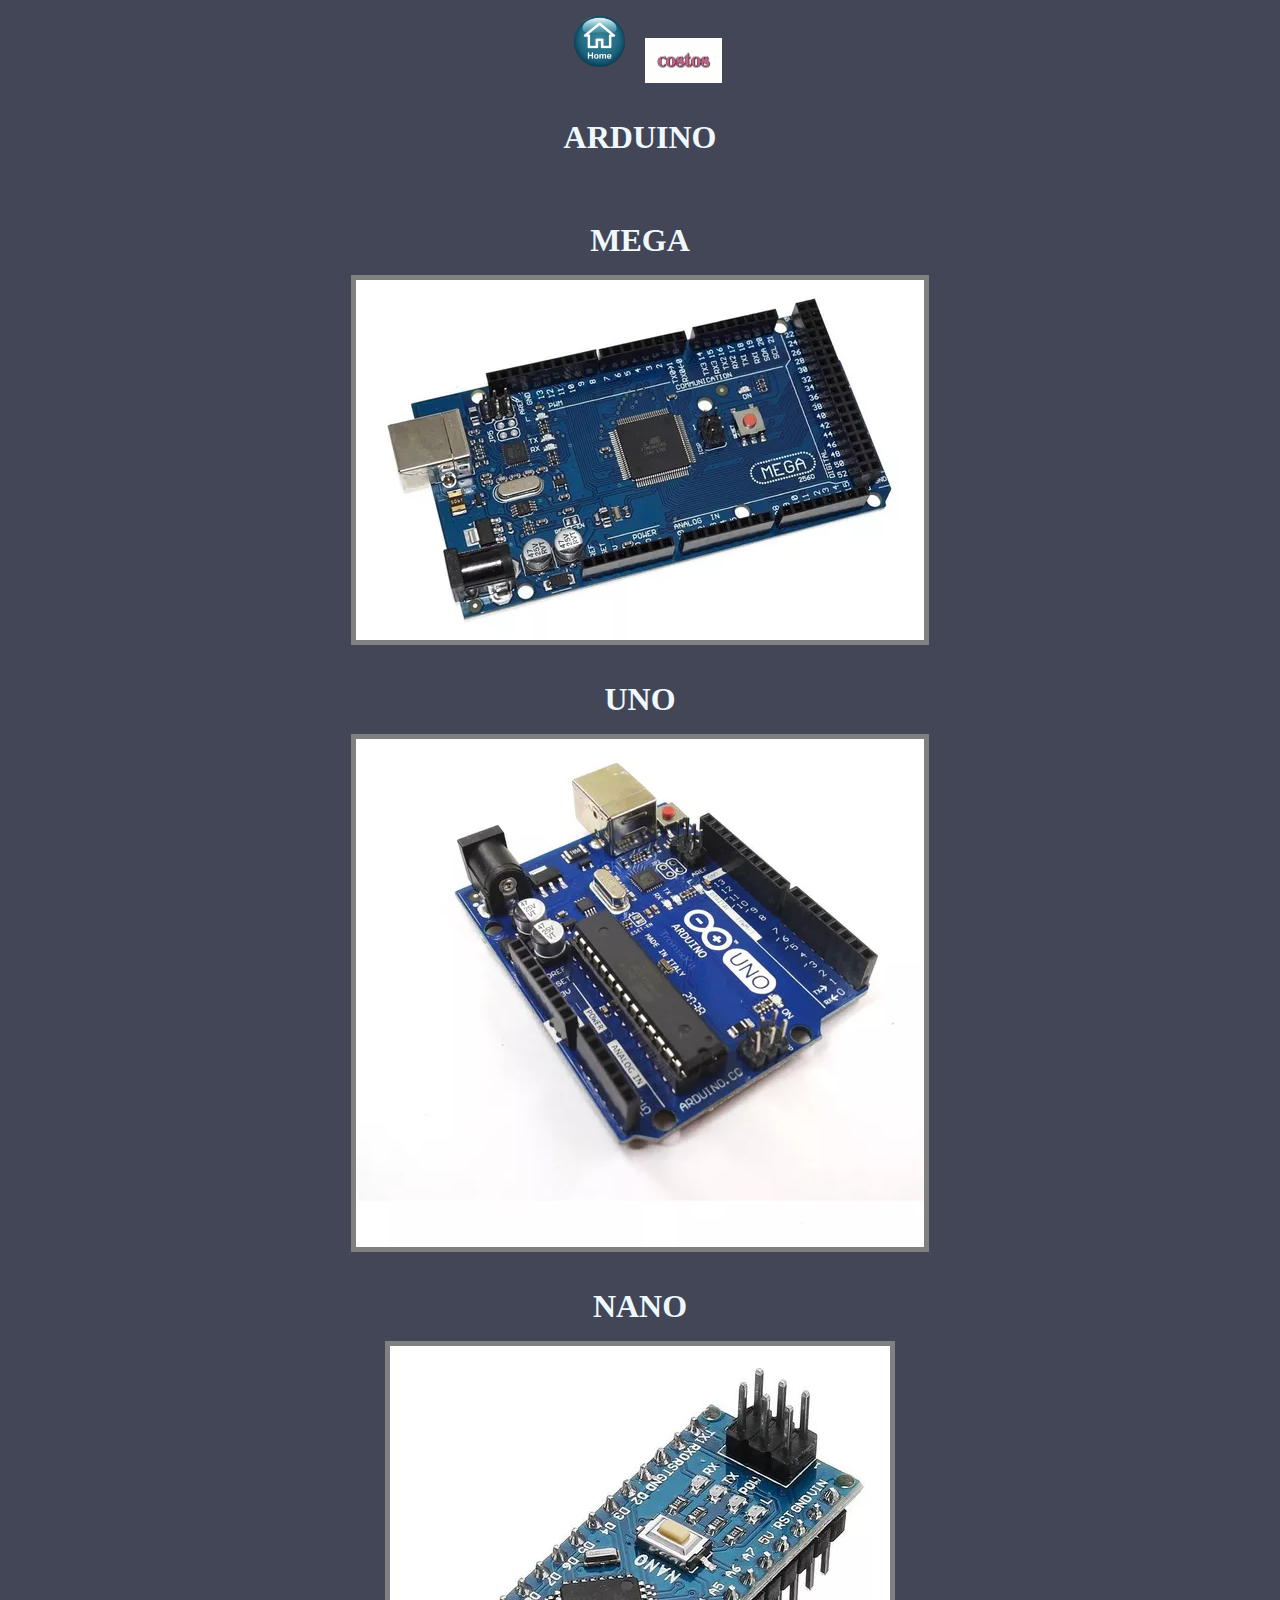
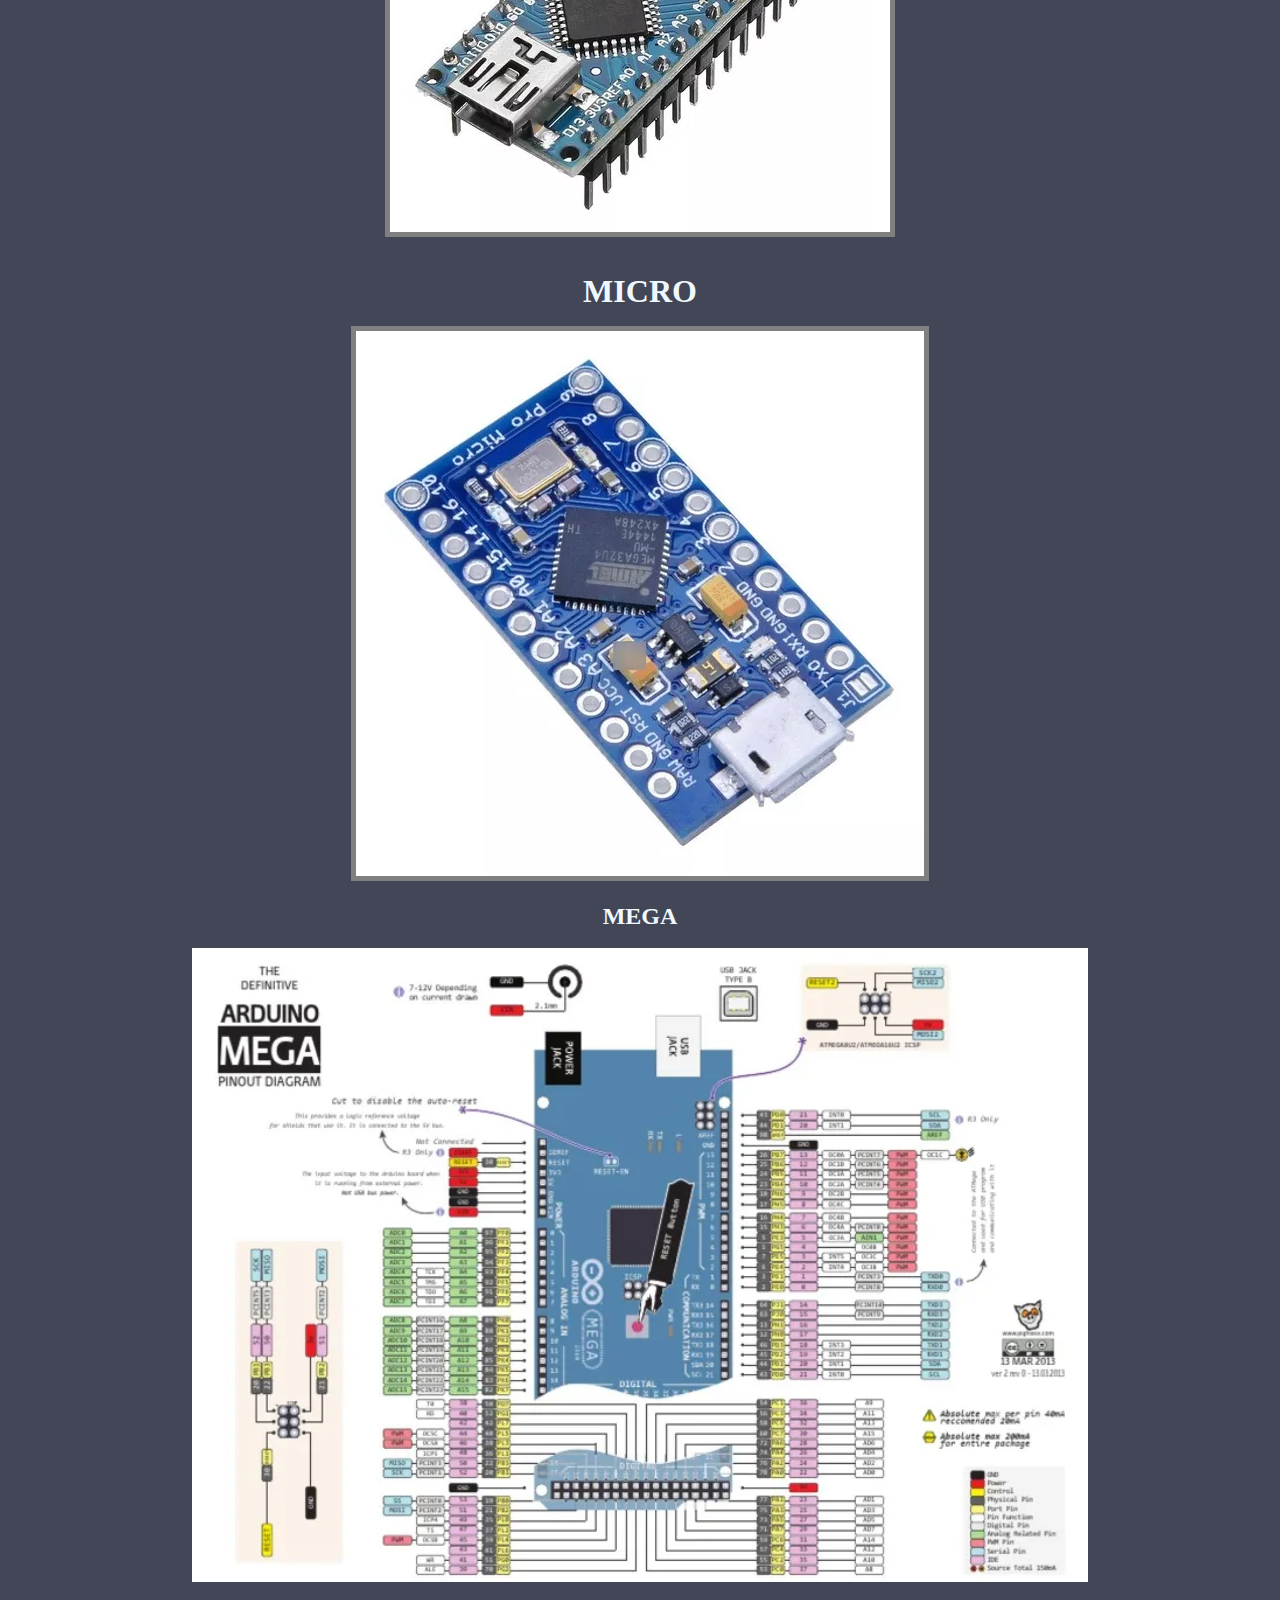
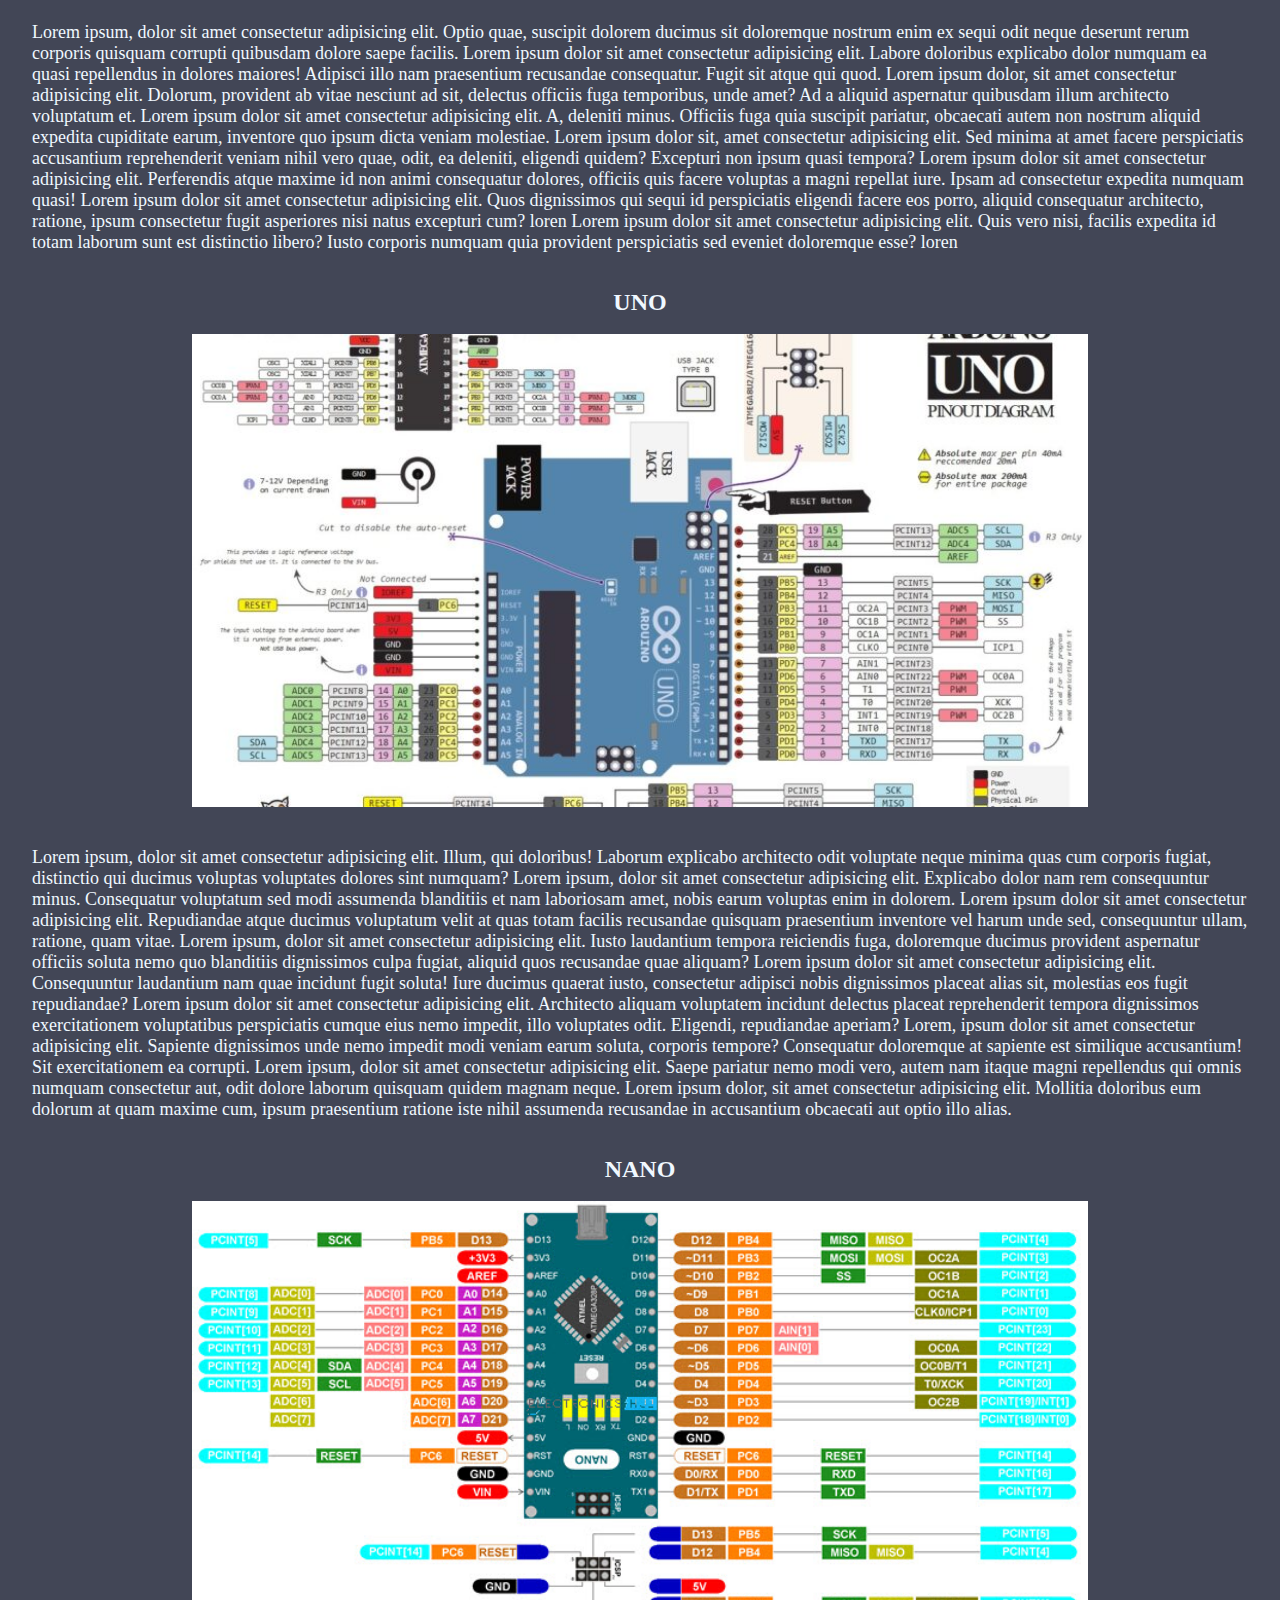
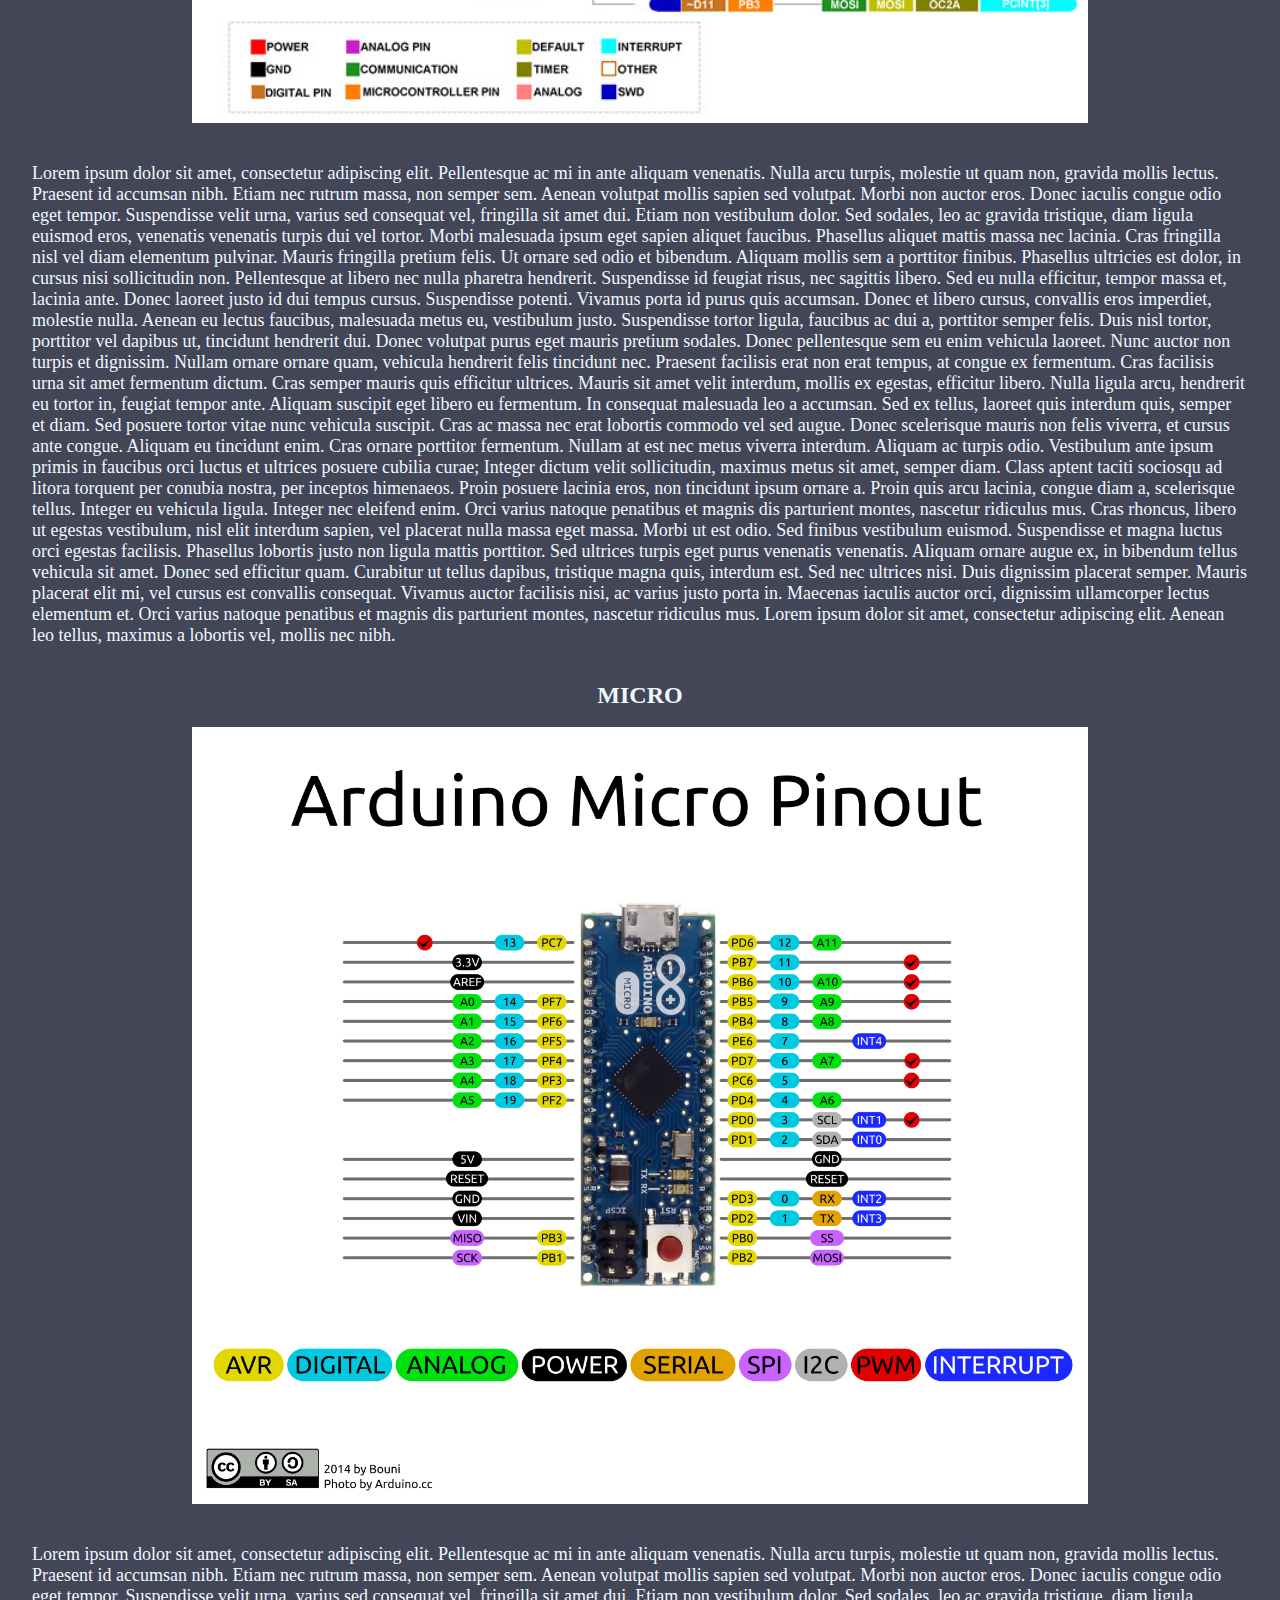
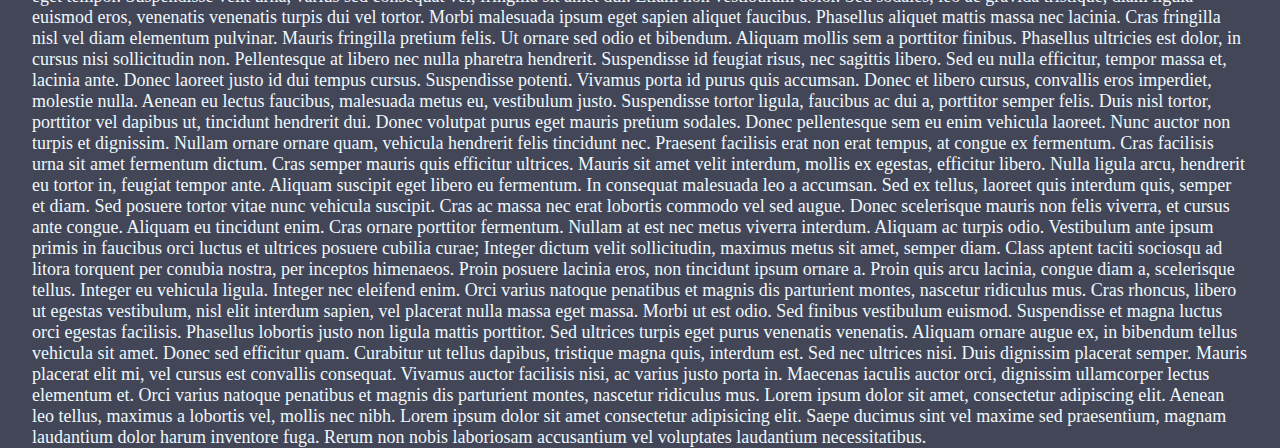
==== Html/arduino.html @ b325a4f4 "tp terminado para la entrega, faltan secciones y mejorar estilo" ====
<!DOCTYPE html>
<html lang="es">
<head>
    <meta charset="UTF-8">
    <meta name="viewport" content="width=device-width, initial-scale=1.0">
    <title>Arduino</title>
    <link href="https://cdn.jsdelivr.net/npm/bootstrap@5.3.2/dist/css/bootstrap.min.css" rel="stylesheet" integrity="sha384-T3c6CoIi6uLrA9TneNEoa7RxnatzjcDSCmG1MXxSR1GAsXEV/Dwwykc2MPK8M2HN" crossorigin="anonymous">

    <link rel="stylesheet" href="../Css/estilo.css">
</head>
<body>
  <div class="container">
    <a href="../index.html"><img src="../Imagen/Home.png" alt="Imagen" class="fixed-top" width="4%" height="auto" id="home"></a>
    <a href="../Html/costo.html"><img src="../Imagen/costos.gif" alt="Imagen" class="fixed-top" width="6%" height="auto" id="costo"></a>

  </div>

  
    <h1>ARDUINO</h1><br>
    <div class="container">
        <div class="row">
          <div class="col-sm-4">
            <h1>MEGA</h1>
            <a href="#ardMega"><img src="../Imagen/Mega.webp" alt="" class="d-block w-100" id="catalogo"></a>
          </div>
          <div class="col-sm-4">
            <h1>UNO</h1>
            <a href="#ardUno"><img src="../Imagen/Uno.webp" alt="" class="d-block w-100" id="catalogo"></a>
          </div>
          <div class="col-sm-4">
            <h1>NANO</h1>
            <a href="#ardNano"><img src="../Imagen/Nano.webp" alt="" class="d-block w-100" id="catalogo"></a>
          </div>
        </div>
        <div class="row row-height-auto">
          <div class="col-sm-4">
            <h1>MICRO</h1>
            <a href="#ardMicro"><img src="../Imagen/Micro.webp" alt="" class="d-block w-100" id="catalogo"></a>
          </div>
        </div>
    </div>
    <br>
    <h2 id="ardMega">MEGA</h2>
    <br>
    <img src="../Imagen/pin-mega.webp" alt="pin-mega" width="70%" height="auto">
    <br>
    <br>
    <br>
    <p>Lorem ipsum, dolor sit amet consectetur adipisicing elit. Optio quae, suscipit dolorem ducimus sit doloremque nostrum enim ex sequi odit neque deserunt rerum corporis quisquam corrupti quibusdam dolore saepe facilis.
        Lorem ipsum dolor sit amet consectetur adipisicing elit. Labore doloribus explicabo dolor numquam ea quasi repellendus in dolores maiores! Adipisci illo nam praesentium recusandae consequatur. Fugit sit atque qui quod.
        Lorem ipsum dolor, sit amet consectetur adipisicing elit. Dolorum, provident ab vitae nesciunt ad sit, delectus officiis fuga temporibus, unde amet? Ad a aliquid aspernatur quibusdam illum architecto voluptatum et.
        Lorem ipsum dolor sit amet consectetur adipisicing elit. A, deleniti minus. Officiis fuga quia suscipit pariatur, obcaecati autem non nostrum aliquid expedita cupiditate earum, inventore quo ipsum dicta veniam molestiae.
        Lorem ipsum dolor sit, amet consectetur adipisicing elit. Sed minima at amet facere perspiciatis accusantium reprehenderit veniam nihil vero quae, odit, ea deleniti, eligendi quidem? Excepturi non ipsum quasi tempora?
        Lorem ipsum dolor sit amet consectetur adipisicing elit. Perferendis atque maxime id non animi consequatur dolores, officiis quis facere voluptas a magni repellat iure. Ipsam ad consectetur expedita numquam quasi!
        Lorem ipsum dolor sit amet consectetur adipisicing elit. Quos dignissimos qui sequi id perspiciatis eligendi facere eos porro, aliquid consequatur architecto, ratione, ipsum consectetur fugit asperiores nisi natus excepturi cum?
        loren
        Lorem ipsum dolor sit amet consectetur adipisicing elit. Quis vero nisi, facilis expedita id totam laborum sunt est distinctio libero? Iusto corporis numquam quia provident perspiciatis sed eveniet doloremque esse?
        loren



    </p><br><br>
    <h2 id="ardUno">UNO</h2>
    <br>
    <img src="../Imagen/pin-uno.jpeg" alt="Pn-uno" width="70%" height="auto">
    <br>
    <br>
    <br>
    <p>Lorem ipsum, dolor sit amet consectetur adipisicing elit. Illum, qui doloribus! Laborum explicabo architecto odit voluptate neque minima quas cum corporis fugiat, distinctio qui ducimus voluptas voluptates dolores sint numquam?
       Lorem ipsum, dolor sit amet consectetur adipisicing elit. Explicabo dolor nam rem consequuntur minus. Consequatur voluptatum sed modi assumenda blanditiis et nam laboriosam amet, nobis earum voluptas enim in dolorem. 
        Lorem ipsum dolor sit amet consectetur adipisicing elit. Repudiandae atque ducimus voluptatum velit at quas totam facilis recusandae quisquam praesentium inventore vel harum unde sed, consequuntur ullam, ratione, quam vitae.
        Lorem ipsum, dolor sit amet consectetur adipisicing elit. Iusto laudantium tempora reiciendis fuga, doloremque ducimus provident aspernatur officiis soluta nemo quo blanditiis dignissimos culpa fugiat, aliquid quos recusandae quae aliquam?
        Lorem ipsum dolor sit amet consectetur adipisicing elit. Consequuntur laudantium nam quae incidunt fugit soluta! Iure ducimus quaerat iusto, consectetur adipisci nobis dignissimos placeat alias sit, molestias eos fugit repudiandae?
        Lorem ipsum dolor sit amet consectetur adipisicing elit. Architecto aliquam voluptatem incidunt delectus placeat reprehenderit tempora dignissimos exercitationem voluptatibus perspiciatis cumque eius nemo impedit, illo voluptates odit. Eligendi, repudiandae aperiam?
        Lorem, ipsum dolor sit amet consectetur adipisicing elit. Sapiente dignissimos unde nemo impedit modi veniam earum soluta, corporis tempore? Consequatur doloremque at sapiente est similique accusantium! Sit exercitationem ea corrupti.
        Lorem ipsum, dolor sit amet consectetur adipisicing elit. Saepe pariatur nemo modi vero, autem nam itaque magni repellendus qui omnis numquam consectetur aut, odit dolore laborum quisquam quidem magnam neque.
        Lorem ipsum dolor, sit amet consectetur adipisicing elit. Mollitia doloribus eum dolorum at quam maxime cum, ipsum praesentium ratione iste nihil assumenda recusandae in accusantium obcaecati aut optio illo alias.

    </p><br><br>
    <h2 id="ardNano">NANO</h2>
    <br>
    <img src="../Imagen/pin_nano.jpg" alt="pin-nano" width="70%" height="auto">
    <br>
    <br>
    <br>
    <p>Lorem ipsum dolor sit amet, consectetur adipiscing elit. Pellentesque ac mi in ante aliquam venenatis. Nulla arcu turpis, molestie ut quam non, gravida mollis lectus. Praesent id accumsan nibh. Etiam nec rutrum massa, non semper sem. Aenean volutpat mollis sapien sed volutpat. Morbi non auctor eros. Donec iaculis congue odio eget tempor. Suspendisse velit urna, varius sed consequat vel, fringilla sit amet dui. Etiam non vestibulum dolor. Sed sodales, leo ac gravida tristique, diam ligula euismod eros, venenatis venenatis turpis dui vel tortor. Morbi malesuada ipsum eget sapien aliquet faucibus. Phasellus aliquet mattis massa nec lacinia. Cras fringilla nisl vel diam elementum pulvinar. Mauris fringilla pretium felis. Ut ornare sed odio et bibendum.

      Aliquam mollis sem a porttitor finibus. Phasellus ultricies est dolor, in cursus nisi sollicitudin non. Pellentesque at libero nec nulla pharetra hendrerit. Suspendisse id feugiat risus, nec sagittis libero. Sed eu nulla efficitur, tempor massa et, lacinia ante. Donec laoreet justo id dui tempus cursus. Suspendisse potenti. Vivamus porta id purus quis accumsan. Donec et libero cursus, convallis eros imperdiet, molestie nulla. Aenean eu lectus faucibus, malesuada metus eu, vestibulum justo. Suspendisse tortor ligula, faucibus ac dui a, porttitor semper felis. Duis nisl tortor, porttitor vel dapibus ut, tincidunt hendrerit dui. Donec volutpat purus eget mauris pretium sodales.
      
      Donec pellentesque sem eu enim vehicula laoreet. Nunc auctor non turpis et dignissim. Nullam ornare ornare quam, vehicula hendrerit felis tincidunt nec. Praesent facilisis erat non erat tempus, at congue ex fermentum. Cras facilisis urna sit amet fermentum dictum. Cras semper mauris quis efficitur ultrices. Mauris sit amet velit interdum, mollis ex egestas, efficitur libero. Nulla ligula arcu, hendrerit eu tortor in, feugiat tempor ante. Aliquam suscipit eget libero eu fermentum. In consequat malesuada leo a accumsan. Sed ex tellus, laoreet quis interdum quis, semper et diam. Sed posuere tortor vitae nunc vehicula suscipit. Cras ac massa nec erat lobortis commodo vel sed augue. Donec scelerisque mauris non felis viverra, et cursus ante congue.
      
      Aliquam eu tincidunt enim. Cras ornare porttitor fermentum. Nullam at est nec metus viverra interdum. Aliquam ac turpis odio. Vestibulum ante ipsum primis in faucibus orci luctus et ultrices posuere cubilia curae; Integer dictum velit sollicitudin, maximus metus sit amet, semper diam. Class aptent taciti sociosqu ad litora torquent per conubia nostra, per inceptos himenaeos. Proin posuere lacinia eros, non tincidunt ipsum ornare a. Proin quis arcu lacinia, congue diam a, scelerisque tellus. Integer eu vehicula ligula. Integer nec eleifend enim. Orci varius natoque penatibus et magnis dis parturient montes, nascetur ridiculus mus. Cras rhoncus, libero ut egestas vestibulum, nisl elit interdum sapien, vel placerat nulla massa eget massa. Morbi ut est odio. Sed finibus vestibulum euismod. Suspendisse et magna luctus orci egestas facilisis.
      
      Phasellus lobortis justo non ligula mattis porttitor. Sed ultrices turpis eget purus venenatis venenatis. Aliquam ornare augue ex, in bibendum tellus vehicula sit amet. Donec sed efficitur quam. Curabitur ut tellus dapibus, tristique magna quis, interdum est. Sed nec ultrices nisi. Duis dignissim placerat semper. Mauris placerat elit mi, vel cursus est convallis consequat. Vivamus auctor facilisis nisi, ac varius justo porta in. Maecenas iaculis auctor orci, dignissim ullamcorper lectus elementum et. Orci varius natoque penatibus et magnis dis parturient montes, nascetur ridiculus mus. Lorem ipsum dolor sit amet, consectetur adipiscing elit. Aenean leo tellus, maximus a lobortis vel, mollis nec nibh.</p>
    <br><br>
    <h2 id="ardMicro">MICRO</h2>
    <br>
    <img src="../Imagen/pin-micro.png" alt="pin-micro" width="70%" height="auto">
    <br>
    <br>
    <br>
    <p>Lorem ipsum dolor sit amet, consectetur adipiscing elit. Pellentesque ac mi in ante aliquam venenatis. Nulla arcu turpis, molestie ut quam non, gravida mollis lectus. Praesent id accumsan nibh. Etiam nec rutrum massa, non semper sem. Aenean volutpat mollis sapien sed volutpat. Morbi non auctor eros. Donec iaculis congue odio eget tempor. Suspendisse velit urna, varius sed consequat vel, fringilla sit amet dui. Etiam non vestibulum dolor. Sed sodales, leo ac gravida tristique, diam ligula euismod eros, venenatis venenatis turpis dui vel tortor. Morbi malesuada ipsum eget sapien aliquet faucibus. Phasellus aliquet mattis massa nec lacinia. Cras fringilla nisl vel diam elementum pulvinar. Mauris fringilla pretium felis. Ut ornare sed odio et bibendum.

      Aliquam mollis sem a porttitor finibus. Phasellus ultricies est dolor, in cursus nisi sollicitudin non. Pellentesque at libero nec nulla pharetra hendrerit. Suspendisse id feugiat risus, nec sagittis libero. Sed eu nulla efficitur, tempor massa et, lacinia ante. Donec laoreet justo id dui tempus cursus. Suspendisse potenti. Vivamus porta id purus quis accumsan. Donec et libero cursus, convallis eros imperdiet, molestie nulla. Aenean eu lectus faucibus, malesuada metus eu, vestibulum justo. Suspendisse tortor ligula, faucibus ac dui a, porttitor semper felis. Duis nisl tortor, porttitor vel dapibus ut, tincidunt hendrerit dui. Donec volutpat purus eget mauris pretium sodales.
      
      Donec pellentesque sem eu enim vehicula laoreet. Nunc auctor non turpis et dignissim. Nullam ornare ornare quam, vehicula hendrerit felis tincidunt nec. Praesent facilisis erat non erat tempus, at congue ex fermentum. Cras facilisis urna sit amet fermentum dictum. Cras semper mauris quis efficitur ultrices. Mauris sit amet velit interdum, mollis ex egestas, efficitur libero. Nulla ligula arcu, hendrerit eu tortor in, feugiat tempor ante. Aliquam suscipit eget libero eu fermentum. In consequat malesuada leo a accumsan. Sed ex tellus, laoreet quis interdum quis, semper et diam. Sed posuere tortor vitae nunc vehicula suscipit. Cras ac massa nec erat lobortis commodo vel sed augue. Donec scelerisque mauris non felis viverra, et cursus ante congue.
      
      Aliquam eu tincidunt enim. Cras ornare porttitor fermentum. Nullam at est nec metus viverra interdum. Aliquam ac turpis odio. Vestibulum ante ipsum primis in faucibus orci luctus et ultrices posuere cubilia curae; Integer dictum velit sollicitudin, maximus metus sit amet, semper diam. Class aptent taciti sociosqu ad litora torquent per conubia nostra, per inceptos himenaeos. Proin posuere lacinia eros, non tincidunt ipsum ornare a. Proin quis arcu lacinia, congue diam a, scelerisque tellus. Integer eu vehicula ligula. Integer nec eleifend enim. Orci varius natoque penatibus et magnis dis parturient montes, nascetur ridiculus mus. Cras rhoncus, libero ut egestas vestibulum, nisl elit interdum sapien, vel placerat nulla massa eget massa. Morbi ut est odio. Sed finibus vestibulum euismod. Suspendisse et magna luctus orci egestas facilisis.
      
      Phasellus lobortis justo non ligula mattis porttitor. Sed ultrices turpis eget purus venenatis venenatis. Aliquam ornare augue ex, in bibendum tellus vehicula sit amet. Donec sed efficitur quam. Curabitur ut tellus dapibus, tristique magna quis, interdum est. Sed nec ultrices nisi. Duis dignissim placerat semper. Mauris placerat elit mi, vel cursus est convallis consequat. Vivamus auctor facilisis nisi, ac varius justo porta in. Maecenas iaculis auctor orci, dignissim ullamcorper lectus elementum et. Orci varius natoque penatibus et magnis dis parturient montes, nascetur ridiculus mus. Lorem ipsum dolor sit amet, consectetur adipiscing elit. Aenean leo tellus, maximus a lobortis vel, mollis nec nibh.
      Lorem ipsum dolor sit amet consectetur adipisicing elit. Saepe ducimus sint vel maxime sed praesentium, magnam laudantium dolor harum inventore fuga. Rerum non nobis laboriosam accusantium vel voluptates laudantium necessitatibus.</p>


    <script src="https://cdn.jsdelivr.net/npm/bootstrap@5.3.2/dist/js/bootstrap.bundle.min.js" integrity="sha384-C6RzsynM9kWDrMNeT87bh95OGNyZPhcTNXj1NW7RuBCsyN/o0jlpcV8Qyq46cDfL" crossorigin="anonymous"></script>
    <script src="../Js/accion.js"></script>
  </body>
</html>
---- Css/estilo.css ----
* {
    background-color: #424656;
    text-align: center;
    margin: 0;
    padding: 0;
    
}
body {
    background-color: #424656;
}
h1 {    
    margin-top: 2rem;
    margin-bottom: 1rem;
    color: aliceblue;
}
h2{
    color: aliceblue;
}
p {
    color: aliceblue;
    text-align: left;
    margin-right: 2rem;
    margin-left: 2rem;
    font-size: large;
}
label {
    color: aliceblue;
    text-align: left;
    margin-right: 2rem;
    margin-left: 2rem;
    font-size: large;

}
#home {
    margin: 1rem;
}
#costo {
    
    top: 5rem;
    right: 0;
}
.btn {
    background-color: #424656;
    color: white;
    border: thin solid black;
    margin-left: 2rem ;
    margin-right: 2rem;
    margin-top: 1rem;
    height: 2,5rem;
    width: 10rem;
    border-radius: 5%;
    font-size: small;
 }
.btn:hover{
    background-color: #3B6B86;
}
.dropdown-menu{
    background-color: rgb(71, 74, 92);
}

.dropdown-item {
    background-color: rgb(71, 74, 92);
    color: aliceblue;
}

#formaCarousel {
    height: 38vw;
}
.carousel-item {
    transition-duration: 2s;
  }
#catalogo {
    border: thick solid gray;
    height: 60%;
    
}
.dropdown{
    background-color: #424656;
}
#btnNav{
    margin: auto;
}
input {
    background-color: antiquewhite;
}
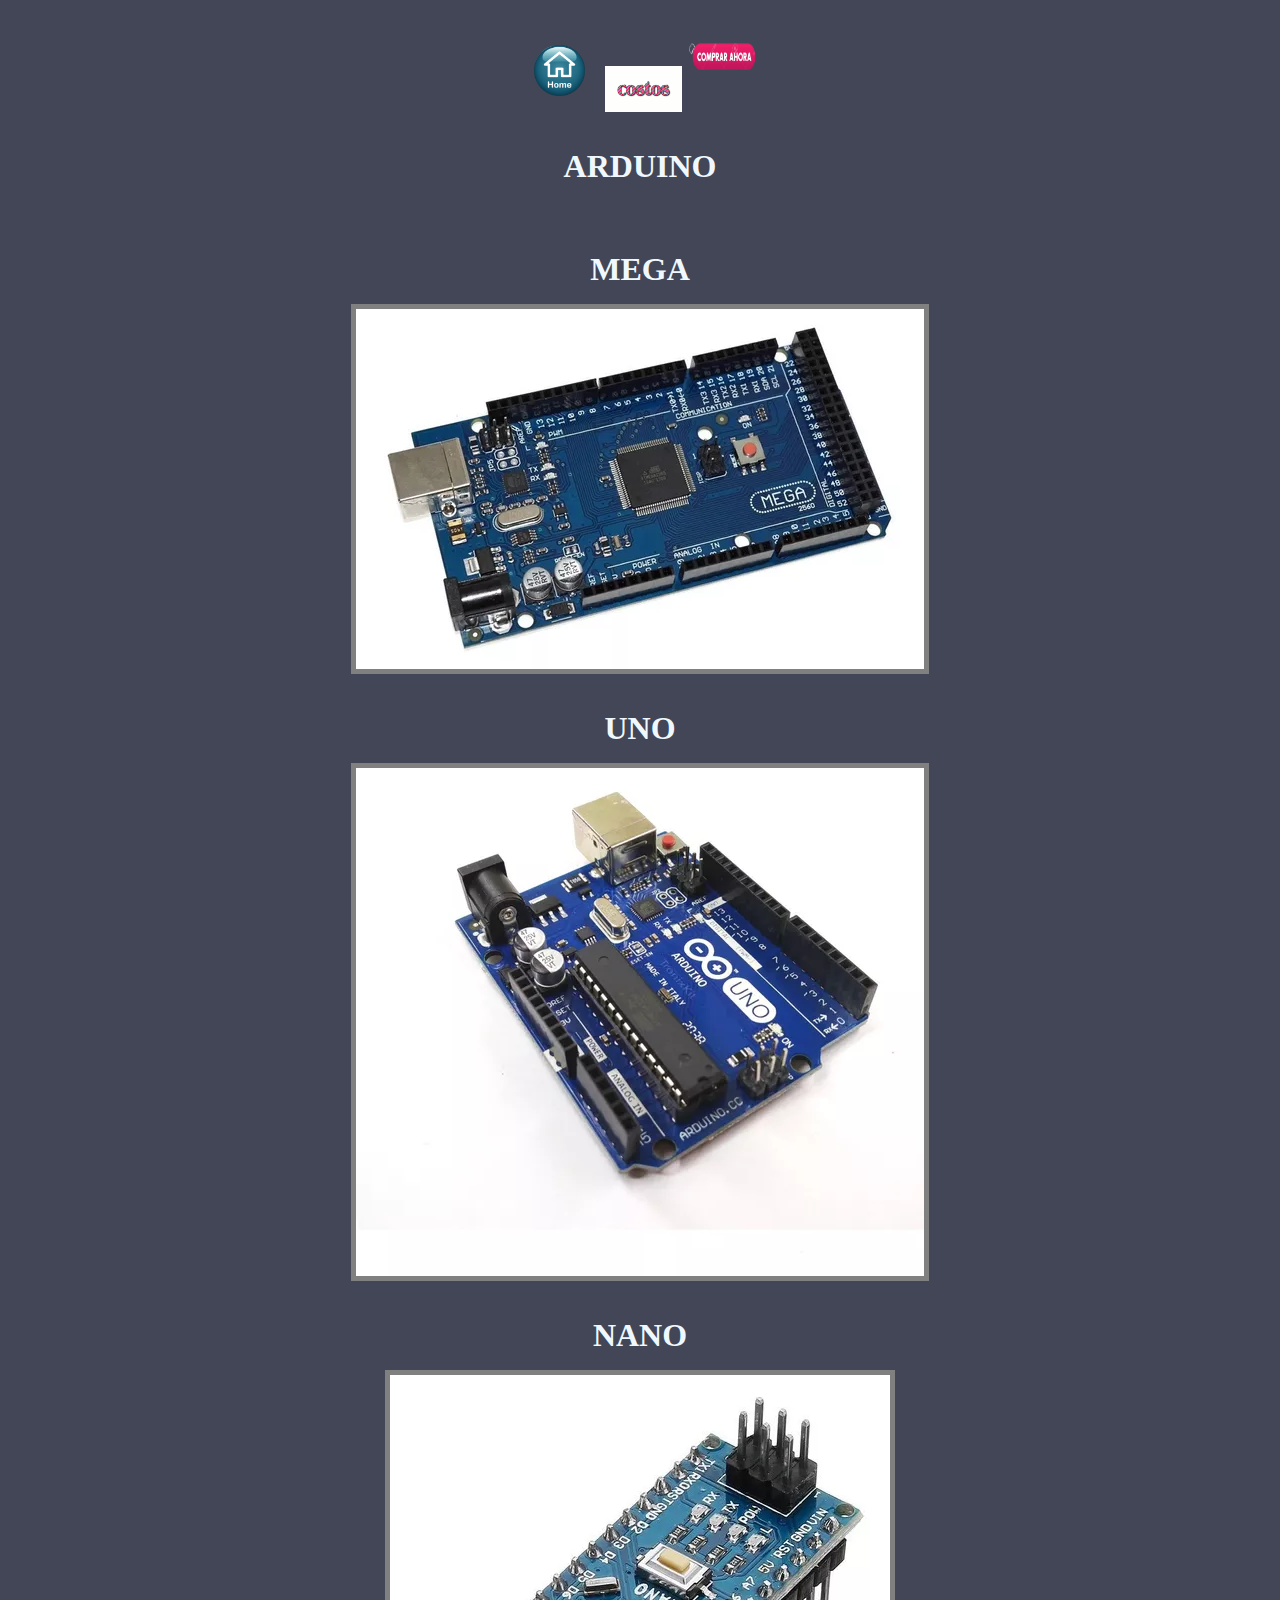
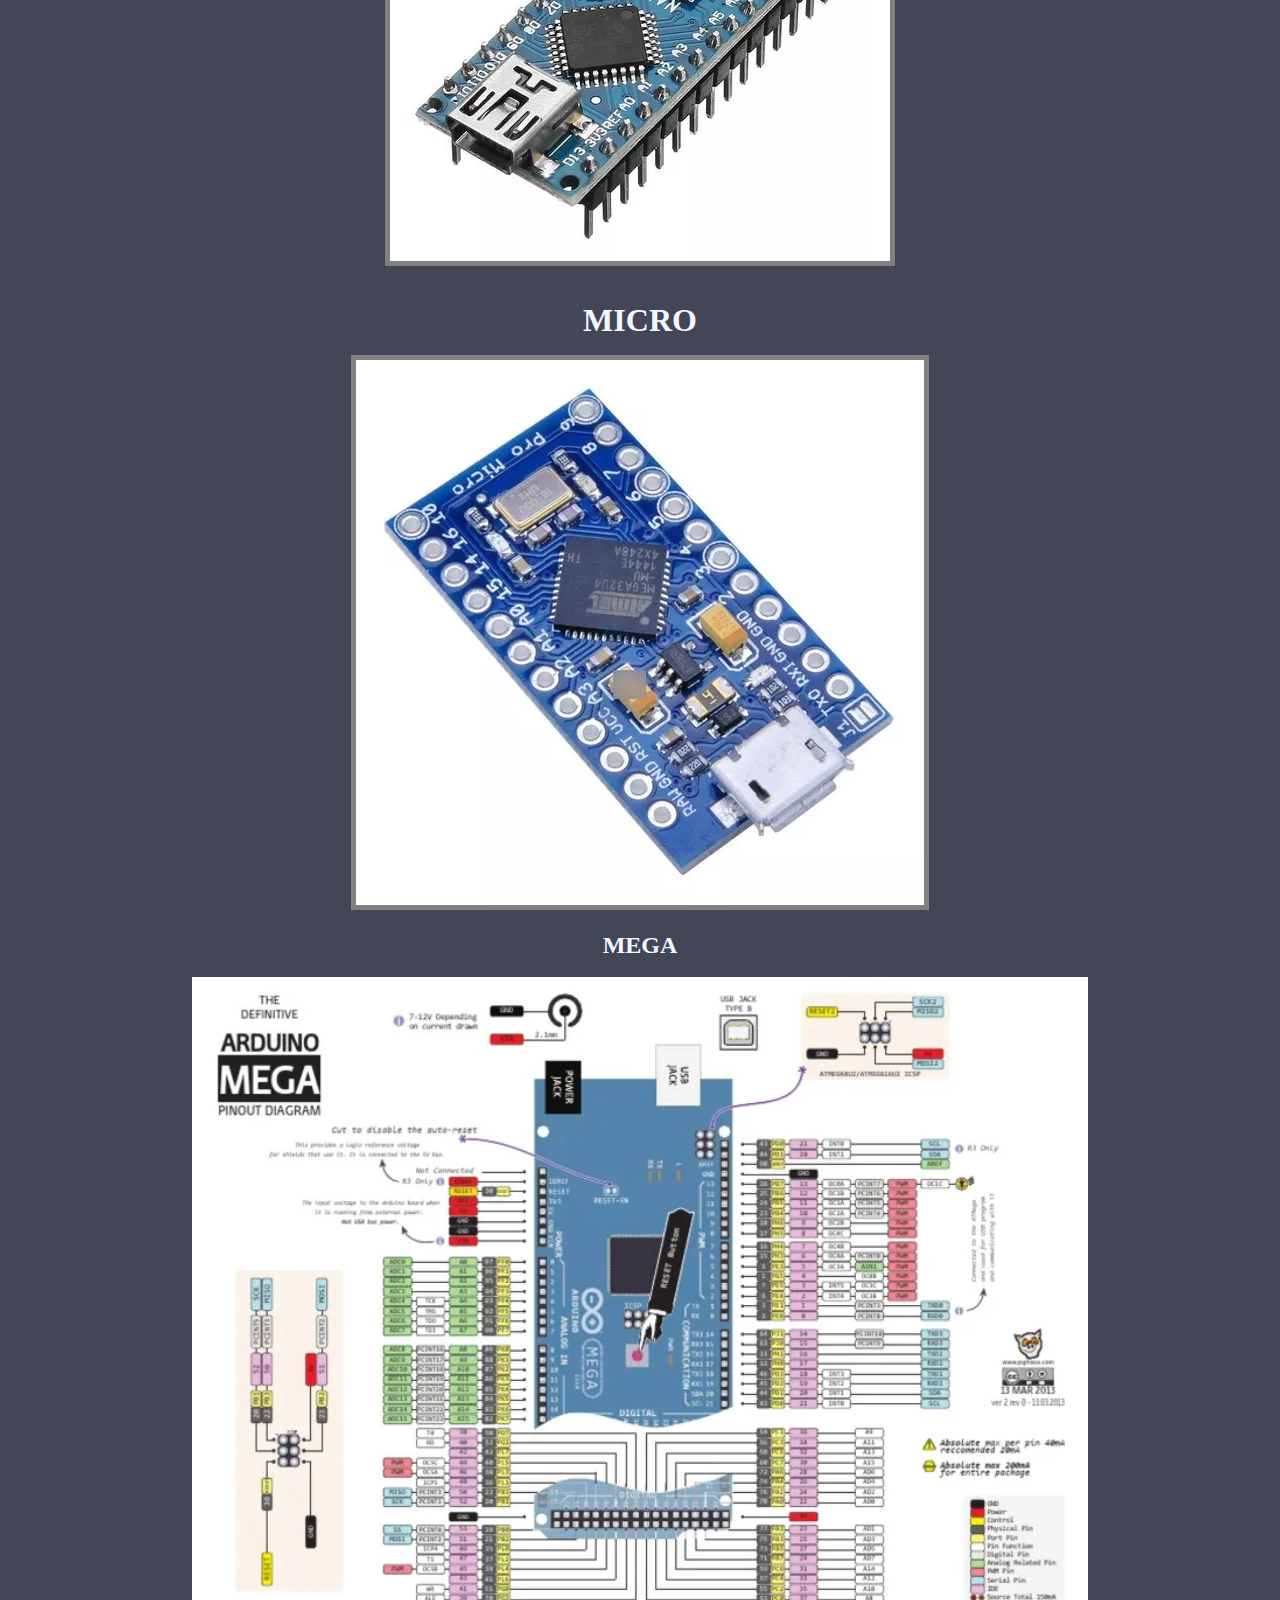
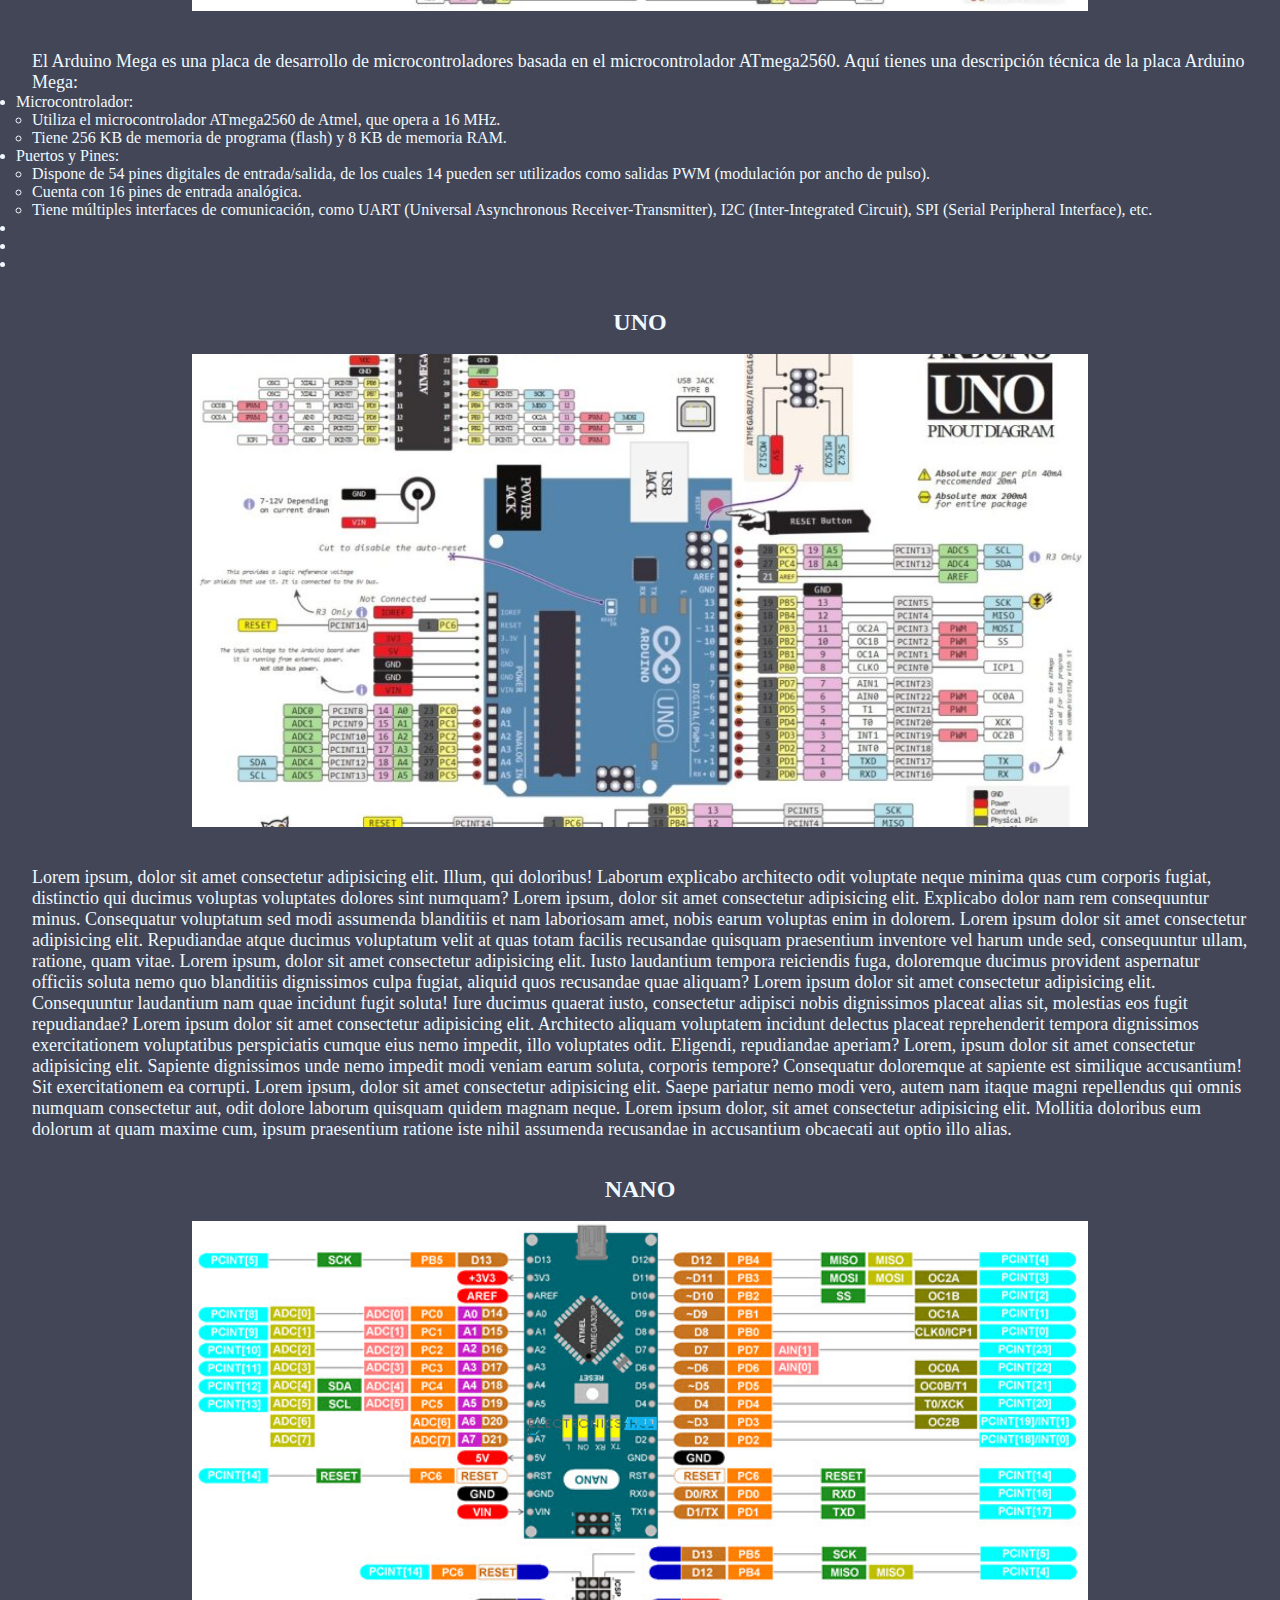
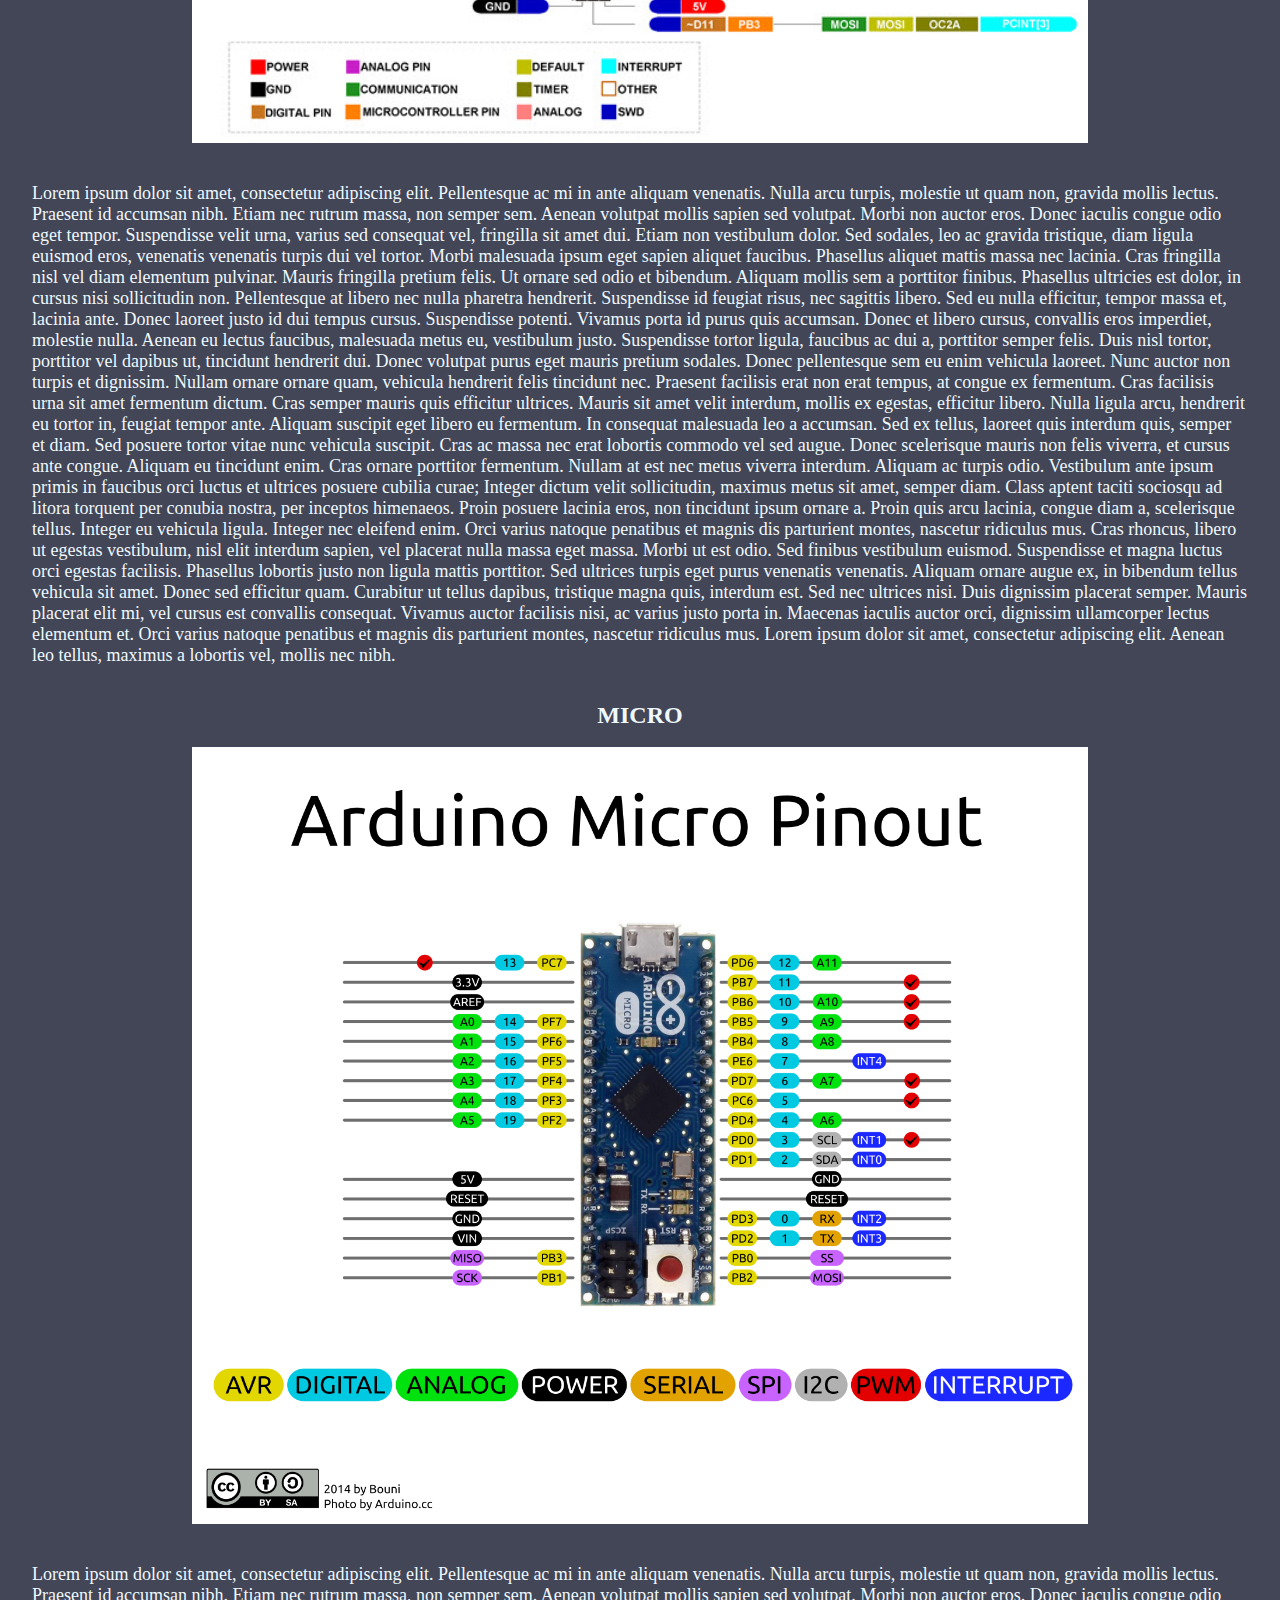
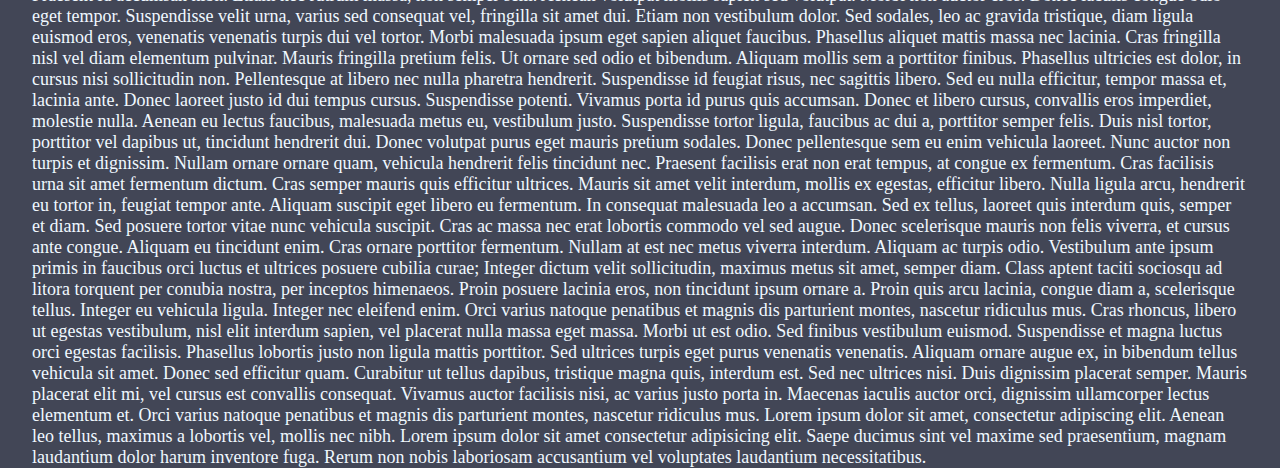
==== commit 70cffb31: "Se realizaron los cambios para realizar compra" ====
--- a/Html/arduino.html
+++ b/Html/arduino.html
@@ -12,6 +12,7 @@
   <div class="container">
     <a href="../index.html"><img src="../Imagen/Home.png" alt="Imagen" class="fixed-top" width="4%" height="auto" id="home"></a>
     <a href="../Html/costo.html"><img src="../Imagen/costos.gif" alt="Imagen" class="fixed-top" width="6%" height="auto" id="costo"></a>
+    <a href="../Html/comprar.html"><img src="../Imagen/Comprar.png" alt="Imagen" class="fixed-top" width="6%" height="auto" id="comprar"></a>
 
   </div>
 
@@ -46,17 +47,25 @@
     <br>
     <br>
     <br>
-    <p>Lorem ipsum, dolor sit amet consectetur adipisicing elit. Optio quae, suscipit dolorem ducimus sit doloremque nostrum enim ex sequi odit neque deserunt rerum corporis quisquam corrupti quibusdam dolore saepe facilis.
-        Lorem ipsum dolor sit amet consectetur adipisicing elit. Labore doloribus explicabo dolor numquam ea quasi repellendus in dolores maiores! Adipisci illo nam praesentium recusandae consequatur. Fugit sit atque qui quod.
-        Lorem ipsum dolor, sit amet consectetur adipisicing elit. Dolorum, provident ab vitae nesciunt ad sit, delectus officiis fuga temporibus, unde amet? Ad a aliquid aspernatur quibusdam illum architecto voluptatum et.
-        Lorem ipsum dolor sit amet consectetur adipisicing elit. A, deleniti minus. Officiis fuga quia suscipit pariatur, obcaecati autem non nostrum aliquid expedita cupiditate earum, inventore quo ipsum dicta veniam molestiae.
-        Lorem ipsum dolor sit, amet consectetur adipisicing elit. Sed minima at amet facere perspiciatis accusantium reprehenderit veniam nihil vero quae, odit, ea deleniti, eligendi quidem? Excepturi non ipsum quasi tempora?
-        Lorem ipsum dolor sit amet consectetur adipisicing elit. Perferendis atque maxime id non animi consequatur dolores, officiis quis facere voluptas a magni repellat iure. Ipsam ad consectetur expedita numquam quasi!
-        Lorem ipsum dolor sit amet consectetur adipisicing elit. Quos dignissimos qui sequi id perspiciatis eligendi facere eos porro, aliquid consequatur architecto, ratione, ipsum consectetur fugit asperiores nisi natus excepturi cum?
-        loren
-        Lorem ipsum dolor sit amet consectetur adipisicing elit. Quis vero nisi, facilis expedita id totam laborum sunt est distinctio libero? Iusto corporis numquam quia provident perspiciatis sed eveniet doloremque esse?
-        loren
-
+    <p>El Arduino Mega es una placa de desarrollo de microcontroladores basada en el microcontrolador ATmega2560. Aquí tienes una descripción técnica de la placa Arduino Mega:</p>
+    <ul class="detalle">
+      <li>Microcontrolador:
+        <ul>
+          <li>Utiliza el microcontrolador ATmega2560 de Atmel, que opera a 16 MHz.</li>
+          <li>Tiene 256 KB de memoria de programa (flash) y 8 KB de memoria RAM.</li>
+        </ul>
+      </li>
+      <li>Puertos y Pines:
+        <ul>
+          <li>Dispone de 54 pines digitales de entrada/salida, de los cuales 14 pueden ser utilizados como salidas PWM (modulación por ancho de pulso).</li>
+          <li>Cuenta con 16 pines de entrada analógica.</li>
+          <li>Tiene múltiples interfaces de comunicación, como UART (Universal Asynchronous Receiver-Transmitter), I2C (Inter-Integrated Circuit), SPI (Serial Peripheral Interface), etc.</li>
+        </ul>
+      </li>
+        <li></li>
+      <li></li>
+      <li></li>
+    </ul>
 
 
     </p><br><br>
--- a/Css/estilo.css
+++ b/Css/estilo.css
@@ -38,6 +38,10 @@
     
     top: 5rem;
     right: 0;
+}
+#comprar {
+    top: 8rem;
+    height: 7rem;
 }
 .btn {
     background-color: #424656;
@@ -83,4 +87,27 @@
 input {
     background-color: antiquewhite;
 }
+li {
+    text-align: left;
+    color: aliceblue;
+    margin-left: 1em;
+    
+}
+.container-compra {
+    display: flex;
+    flex-wrap: warp;
 
+}
+.item-compra {
+    align-items: center;
+    justify-content: center;
+    text-align: center;
+    margin: auto;
+    width: 20%;
+    height: 10em;
+    background-color: #7e888e;
+    color: aliceblue;
+    border: solid thin blue;
+    margin: 3em;
+}
+
